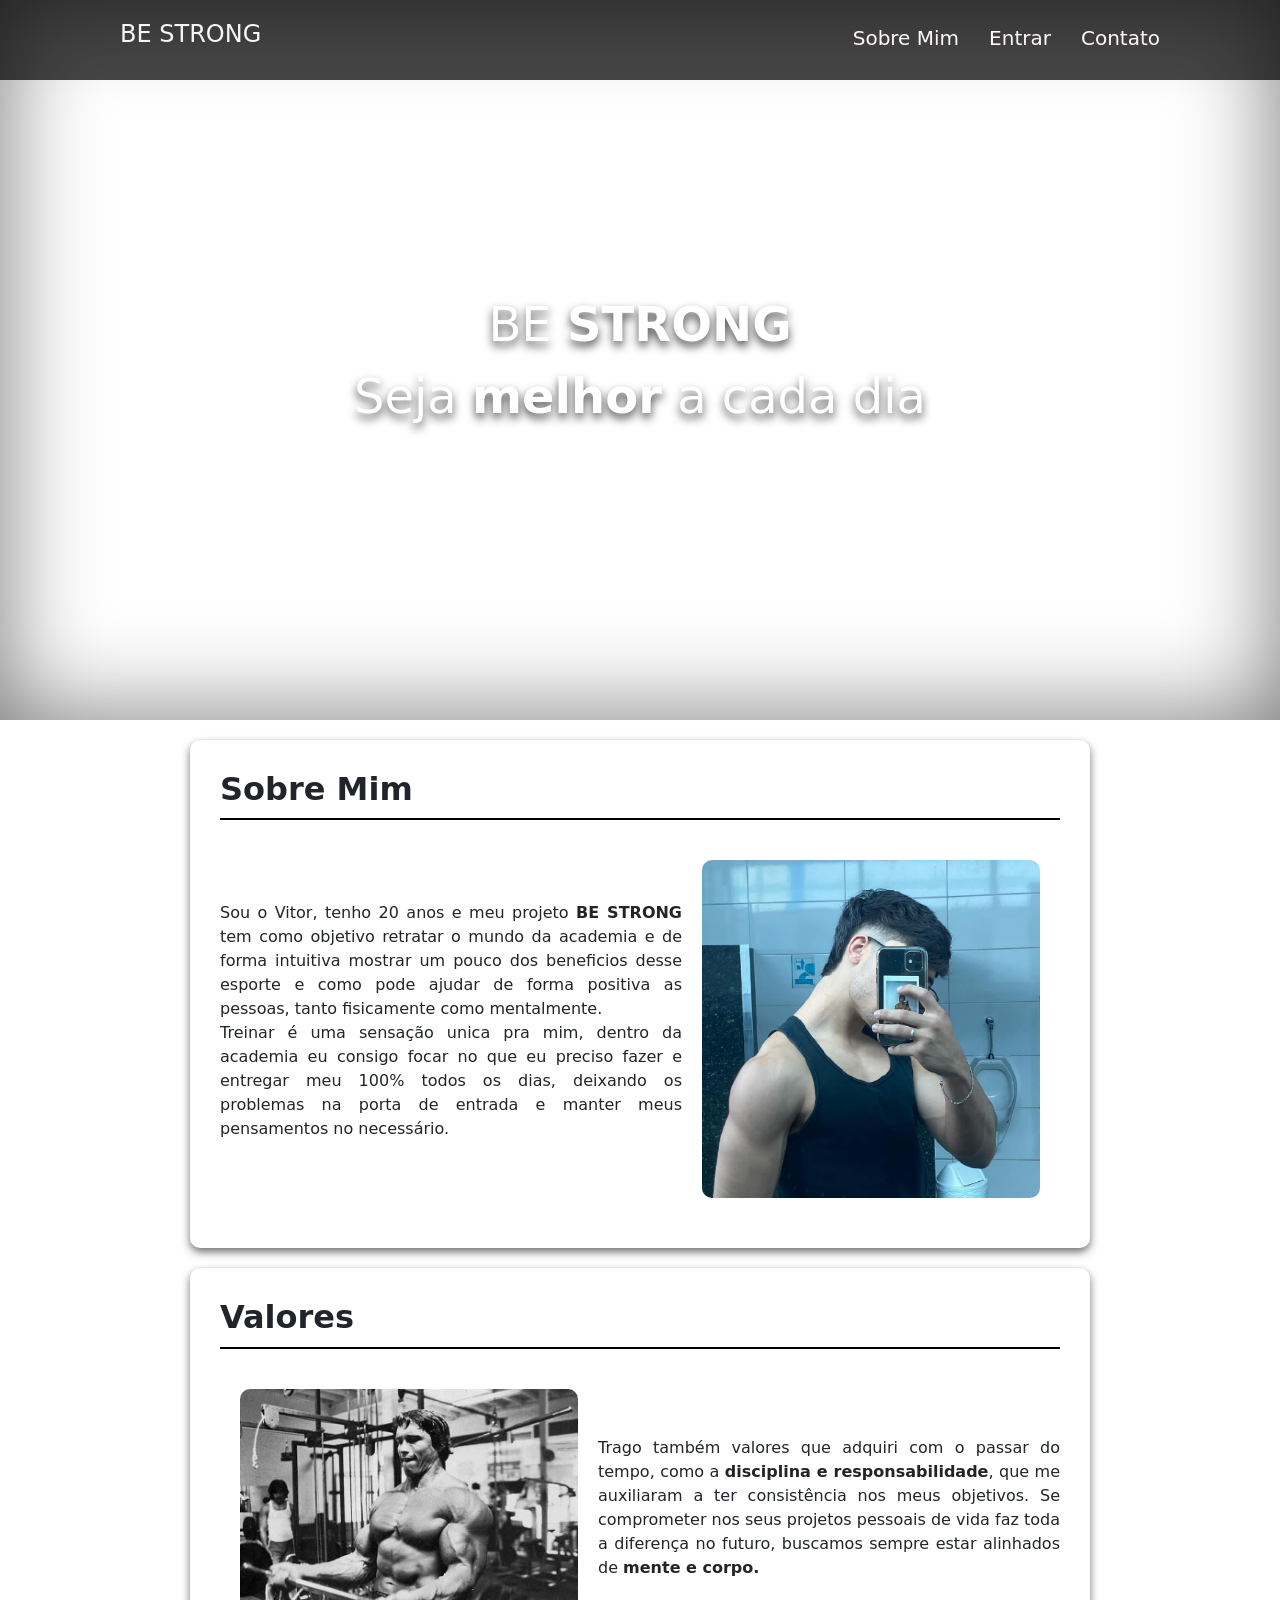
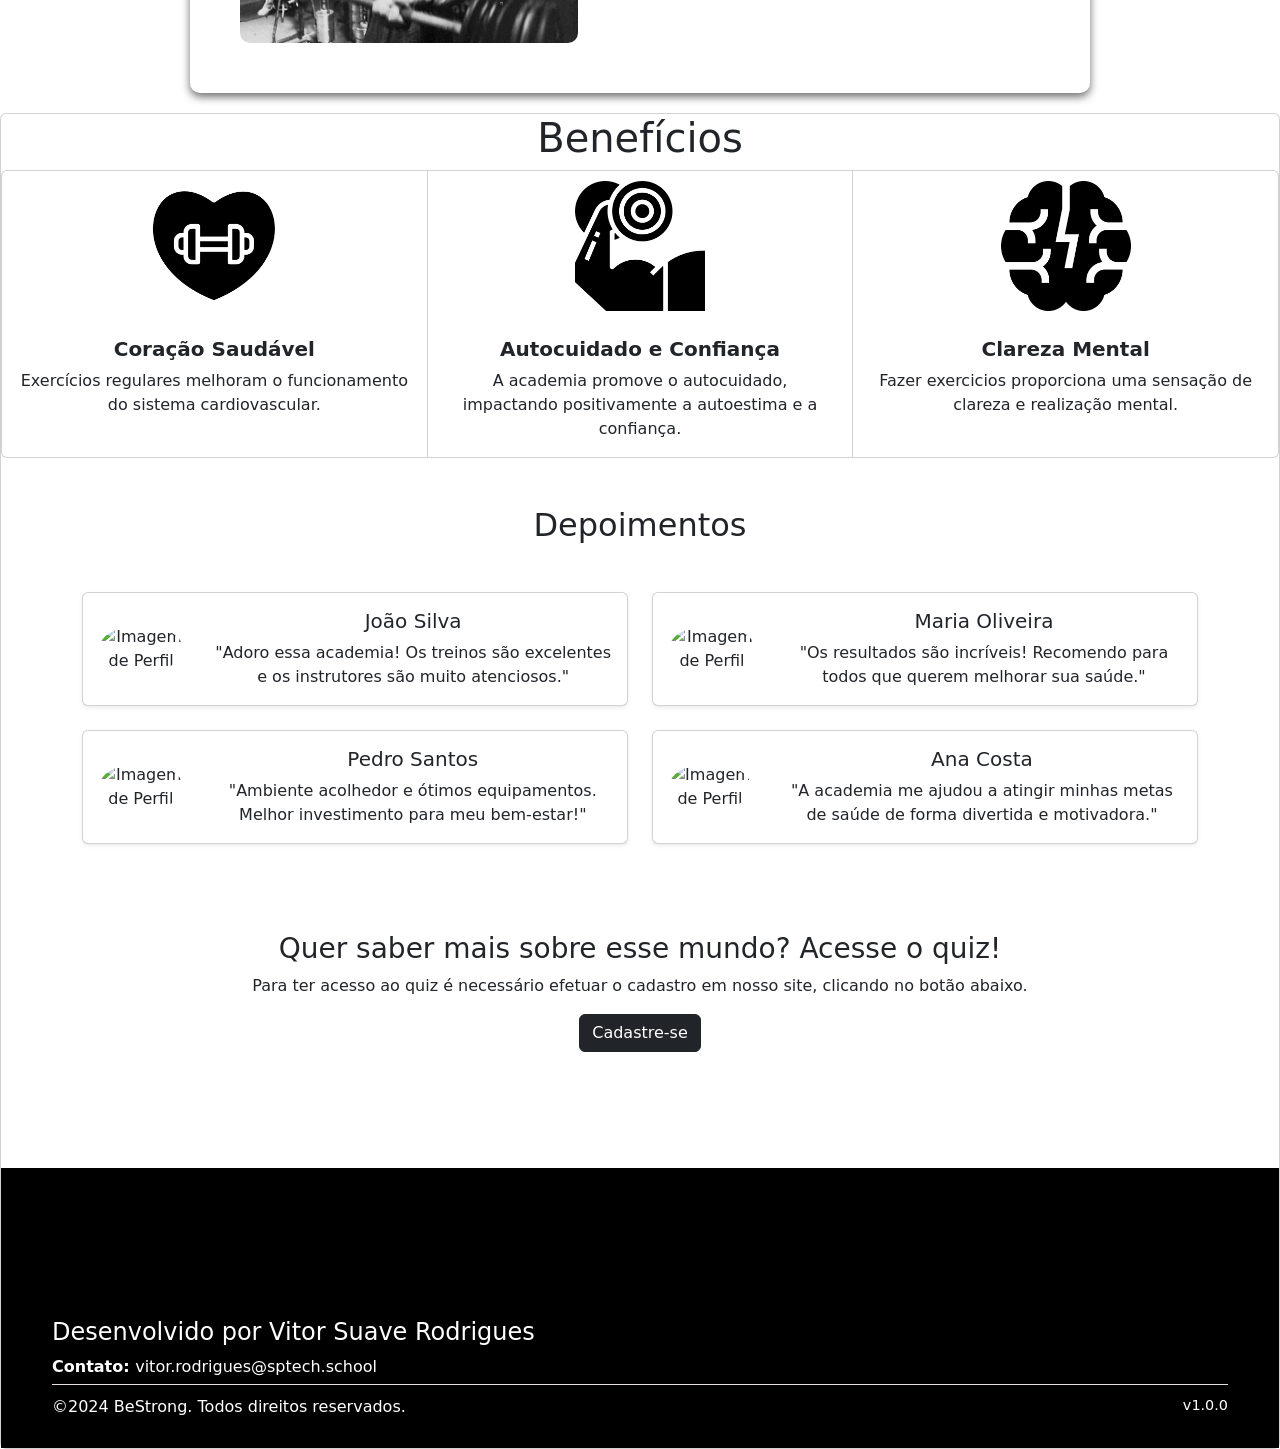
==== public/index.html @ ec7d4ec7 "Primeira versão - Arquivos" ====
<!DOCTYPE html>
<html lang="en">

<head>
    <meta charset="UTF-8">
    <meta name="viewport" content="width=device-width, initial-scale=1.0">
    <link rel="stylesheet" href="home.css">
    <link href="https://cdn.jsdelivr.net/npm/bootstrap@5.3.0/dist/css/bootstrap.min.css" rel="stylesheet">
    <link rel="stylesheet" href="https://cdn.jsdelivr.net/npm/bootstrap-icons/font/bootstrap-icons.css">
    <script src="https://cdn.jsdelivr.net/npm/bootstrap@5.3.0/dist/js/bootstrap.bundle.min.js"></script>

    <title>Be Strong | Projeto Individual </title>

</head>

<body>
    <div class="header">
        <div class="container">
            <h1 class="titulo">BE STRONG</h1>
            <ul class="nav">
                <li><a href="#">Sobre Mim</a></li>
                <li><a href="/public/login.html">Entrar</a></li>
                <li><a href="#">Contato</a></li>
            </ul>
        </div>
    </div>

    <div class="banner">
        <video autoplay muted loop>
            <source src="assets/Arnold_video.mp4" type="video/mp4">
        </video>
        <div class="container">
            <p>BE <span><strong>STRONG</strong></span></p>
            <p>Seja <strong>melhor</strong> a cada dia</p>
        </div>
    </div>

    <div class="sobre-mim">
        <h1 class="titulo-sobre"><strong>Sobre Mim</strong></h1>
        <div class="conteudo">
            <div class="texto1">
                <p>
                    Sou o Vitor, tenho 20 anos e meu projeto <strong>BE STRONG</strong> tem como objetivo retratar
                    o mundo da academia e de forma intuitiva mostrar um pouco dos beneficios desse esporte e como pode
                    ajudar de forma positiva as pessoas, tanto fisicamente como mentalmente.<br>
                    Treinar é uma sensação unica pra mim, dentro da academia eu consigo focar no que eu preciso fazer e entregar meu 100% todos os dias,
                    deixando os problemas na porta de entrada e manter meus pensamentos no necessário.  

                </p>
            </div>
            <img src="assets/179396823.png" class="imagem-esquerda">
        </div>
    </div>

    <div class="valores">
        <h1 class="titulo-valores"><strong>Valores</strong></h1>
        <div class="conteudo">
            <img src="assets/Imagem_valores.jpg" class="imagem-direita">
            <div class="texto2">
                <p>
                    Trago também valores que adquiri com o passar do tempo, como a <strong>disciplina e
                    responsabilidade</strong>, que me auxiliaram a ter consistência nos meus objetivos. Se
                    comprometer nos seus projetos pessoais de vida faz toda a diferença no futuro, buscamos sempre estar
                    alinhados de <strong>mente e corpo.</strong>
                </p>
            </div>
        </div>
    </div>

    <!--Beneficios - Bootstrapt-->

    <div class="card text-center">
        <h1>Benefícios</h1>
        <div class="card-group">
            <div class="card">
                <img src="assets/Card_1.png" class="card-img-top">
                <div class="card-body">
                    <h5 class="card-title"><strong>Coração Saudável</strong></h5>
                    <p class="card-text">Exercícios regulares melhoram o funcionamento do sistema cardiovascular.</p>
                </div>
            </div>

            <div class="card">
                <img src="assets/Card_2.png" class="card-img-top">
                <div class="card-body">
                    <h5 class="card-title"><strong>Autocuidado e Confiança</strong></h5>
                    <p class="card-text">A academia promove o autocuidado, impactando positivamente a autoestima e a
                        confiança.</p>
                </div>
            </div>

            <div class="card">
                <img src="assets/Card_3.png" class="card-img-top">
                <div class="card-body">
                    <h5 class="card-title"><strong>Clareza Mental</strong></h5>
                    <p class="card-text">Fazer exercicios proporciona uma sensação de clareza e realização mental.</p>
                </div>
            </div>
        </div>


        <!--Feedback de pessoas - Bootstrapt-->

        <section class="container my-5">
            <h2 class="text-center mb-5">Depoimentos</h2>
            <div class="row">
                <!-- Card 1 -->
                <div class="col-md-6 mb-4">
                    <div class="card h-100 shadow-sm d-flex flex-row align-items-center">
                        <img src="https://via.placeholder.com/100" class="rounded-circle m-3" alt="Imagem de Perfil">
                        <div class="card-body">
                            <h5 class="card-title">João Silva</h5>
                            <p class="card-text">"Adoro essa academia! Os treinos são excelentes e os instrutores são
                                muito atenciosos."</p>
                        </div>
                    </div>
                </div>
                <!-- Card 2 -->
                <div class="col-md-6 mb-4">
                    <div class="card h-100 shadow-sm d-flex flex-row align-items-center">
                        <img src="https://via.placeholder.com/100" class="rounded-circle m-3" alt="Imagem de Perfil">
                        <div class="card-body">
                            <h5 class="card-title">Maria Oliveira</h5>
                            <p class="card-text">"Os resultados são incríveis! Recomendo para todos que querem melhorar
                                sua saúde."</p>
                        </div>
                    </div>
                </div>
                <!-- Card 3 -->
                <div class="col-md-6 mb-4">
                    <div class="card h-100 shadow-sm d-flex flex-row align-items-center">
                        <img src="https://via.placeholder.com/100" class="rounded-circle m-3" alt="Imagem de Perfil">
                        <div class="card-body">
                            <h5 class="card-title">Pedro Santos</h5>
                            <p class="card-text">"Ambiente acolhedor e ótimos equipamentos. Melhor investimento para meu
                                bem-estar!"</p>
                        </div>
                    </div>
                </div>
                <!-- Card 4 -->
                <div class="col-md-6 mb-4">
                    <div class="card h-100 shadow-sm d-flex flex-row align-items-center">
                        <img src="https://via.placeholder.com/100" class="rounded-circle m-3" alt="Imagem de Perfil">
                        <div class="card-body">
                            <h5 class="card-title">Ana Costa</h5>
                            <p class="card-text">"A academia me ajudou a atingir minhas metas de saúde de forma
                                divertida e motivadora."</p>
                        </div>
                    </div>
                </div>
            </div>
        </section>

        <!--Quiz - Chamada-->

        <div class="card-body">
            <h3 class="card-title">Quer saber mais sobre esse mundo? Acesse o quiz!</h3>
            <p class="card-text">Para ter acesso ao quiz é necessário efetuar o cadastro em nosso site, clicando no botão abaixo.</p>
            <a href="#" class="btn btn-dark">Cadastre-se</a>
        </div>
        


        <!--Footer-->

        <div class="footer">
            <div class="container">
                <div class="footer-content">
                    <div class="contacts">
                        <h4>Desenvolvido por Vitor Suave Rodrigues</h4>
                        <p><span>Contato: </span><a
                                href="mailto:vitor.rodrigues@sptech.school">vitor.rodrigues@sptech.school</a></p>
                    </div>
                </div>
                <div class="footer-bottom">
                    <p>&copy;2024 BeStrong. Todos direitos reservados.</p>
                    <span class="version">v1.0.0</span>
                </div>
            </div>
        </div>

</body>

</html>

<script>

    const video = document.getElementById('myVideo');
    const startTime = 0; // Defina o tempo de início em segundos do vídeo
    const endTime = 270;   // Defina o tempo de fim

    // Função para definir o início do vídeo
    video.addEventListener('loadedmetadata', function () {
        video.currentTime = startTime;
    });

    // Função para verificar o tempo atual e reiniciar se necessário
    video.addEventListener('timeupdate', function () {
        if (video.currentTime >= endTime) {
            video.currentTime = startTime; // Reinicia do início definido
        }
    });


    window.addEventListener('scroll', function () {
        const header = document.querySelector('.header');
        const content = document.querySelector('.content');

        // Adiciona a classe 'scrolled' quando rolar para baixo
        if (window.scrollY > 50) {
            header.classList.add('scrolled');
        } else {
            header.classList.remove('scrolled');
        }

        // Esconde o conteúdo se rolar mais de 200px
        if (window.scrollY > 200) {
            content.classList.add('hidden');
        } else {
            content.classList.remove('hidden');
        }
    });

</script>
---- public/home.css ----
@import url('https://fonts.googleapis.com/css2?family=Newsreader:ital,opsz,wght@0,6..72,200..800;1,6..72,200..800&family=Poppins:ital,wght@0,100;0,200;0,300;0,400;0,500;0,600;0,700;0,800;0,900;1,100;1,200;1,300;1,400;1,500;1,600;1,700;1,800;1,900&display=swap');
@import url('https://fonts.googleapis.com/css2?family=Newsreader:ital,opsz,wght@0,6..72,200..800;1,6..72,200..800&family=Oswald:wght@200..700&family=Poppins:ital,wght@0,100;0,200;0,300;0,400;0,500;0,600;0,700;0,800;0,900;1,100;1,200;1,300;1,400;1,500;1,600;1,700;1,800;1,900&display=swap');

*{
    margin: 0;
    top: 0;
}

body{
    font-family: system-ui, -apple-system, BlinkMacSystemFont, 'Segoe UI', Roboto, Oxygen, Ubuntu, Cantarell, 'Open Sans', 'Helvetica Neue', sans-serif;
}

.header {
    position: fixed;
    height: 80px;
    width: 100%;
    z-index: 10;
    top: 0;
    background-color: rgba(0, 0, 0, 0.725);
    padding: 10px 0;
    transition: height 0.3s ease, background-color 0.3s ease;
}

/* Header encolhido ao rolar */
.header.scrolled {
    height: 60px; 
    background-color: rgba(0, 0, 0, 0.9); 
}

.header .container {
    display: flex;
    justify-content: space-between;
    align-items: center;
    padding: 10px 50px;
}

.titulo {
    display: flex;
    align-items: center;
    color: rgb(250, 245, 245);
    font-size: 24px;
}

.nav {
    display: flex;
    list-style: none;
    gap: 30px;
    margin: 0;
    padding: 0;
    color: white;
}

.nav a {
    text-decoration: none;
    color: rgb(255, 248, 248);
    font-weight: 500;
    transition: 0.3s ease;
    font-size: 20px;
}

.nav a:hover {
    color: #65b8a6; /* Cor ao passar o mouse */
}

/* Efeito para esconder o conteúdo ao rolar */
.content {
    transition: opacity 0.6s ease-out;
    opacity: 1;
}

.content.hidden {
    opacity: 0;
}

.banner {
    position: relative;
    width: 100%;
    height: 80vh;
    overflow: hidden;
  }
  
.banner video {
    position: absolute;
    top: 50%;
    left: 50%;
    transform: translate(-50%, -50%);
    width: 100%;
    height: 100%;
    object-fit: cover;
    /* Garante que o vídeo fique atrás do texto */
    z-index: -1; 
    box-shadow: inset 0 0 100px rgba(0, 0, 0, 0.545);
    filter: grayscale(100%);
}
  
.banner .container {
    display: flex;
    flex-direction: column;
    justify-content: center;
    align-items: center;
    text-align: center;
    width: 100%;
    height: 100%;
    position: relative;
    z-index: 1; /* Garante que o texto fique acima do vídeo */
}
  
.banner .container p {
    margin: 0;
    color: white;
    font-size: 48px;
    max-width: 600px;
    text-shadow: 0 5px 10px rgba(0, 0, 0, 0.7);
}
  
.sobre-mim, .valores {
    background-color: #fff;
    padding: 30px;
    margin: 20px auto;
    max-width: 900px;
    border-radius: 10px;
    box-shadow: 0 4px 8px rgba(0, 0, 0, 0.56);
}

.titulo-sobre, .titulo-valores {
    font-size: 2em;
    border-bottom: 2px solid #000;
    padding-bottom: 10px;
    margin-bottom: 20px;
}

.conteudo {
    display: flex;
    align-items: center;
    justify-content: space-between;
    text-align: justify;
}

.texto {
    flex: 1;
    padding: 0 10px;
}

.imagem-direita, .imagem-esquerda {
    width: 45%;
    height: auto;
    border-radius: 30px;
}

.imagem-direita {
    padding: 20px;
}

.imagem-esquerda {
    padding: 20px;
}


.card-img-top {
    height: 150px; 
    width: 150px;
    padding: 10px;
    object-fit: contain; 
    border-radius: 10px; 
    transition: transform 0.3s ease-in-out;
}

.card-img-top:hover {
  transform: scale(1.1);
}



.btn-dark {
    border-radius: 4px;
    font-weight: bold;
    transition: all 0.8s ease-in-out; 
}

.btn-dark:hover {
    background-color: #333; 
    transform: scale(1.1); 
    box-shadow: 0 4px 8px rgba(0, 0, 0, 0.2); 
}


.footer {  
    width: 100%;  
    background-color: #000000;  
    padding: 100px 0;  
    color: white;  
    margin-top: 100px;
}  

.footer-content {  
    display: flex;  
    justify-content: space-between;  
    width: 100%;  
    max-width: 100%;  
    margin-top: 50px;
}  

.footer .container {  
    max-width: 1200px;  
    margin: 0 auto;  
    display: flex;  
    flex-direction: column;  
    align-items: center;  
    height: 80px;
}  

.contacts {  
    text-align: left;  
}  

.contacts p {  
    margin: 5px 0;  
}  

.contacts span {  
    font-weight: bold;  
}  

.contacts a {  
    color: white;  
    text-decoration: none;  
    transition: color 0.3s ease;  
}  

.contacts a:hover {  
    color: #a8dadc;  
}  


.footer-bottom {  
    display: flex;  
    justify-content: space-between;  
    width: 100%;  
    max-width: 1200px;  
    padding: 10px 0;  
    border-top: 1px solid #e8dddd;  
}  

.version {  
    font-size: 0.9em;  
}
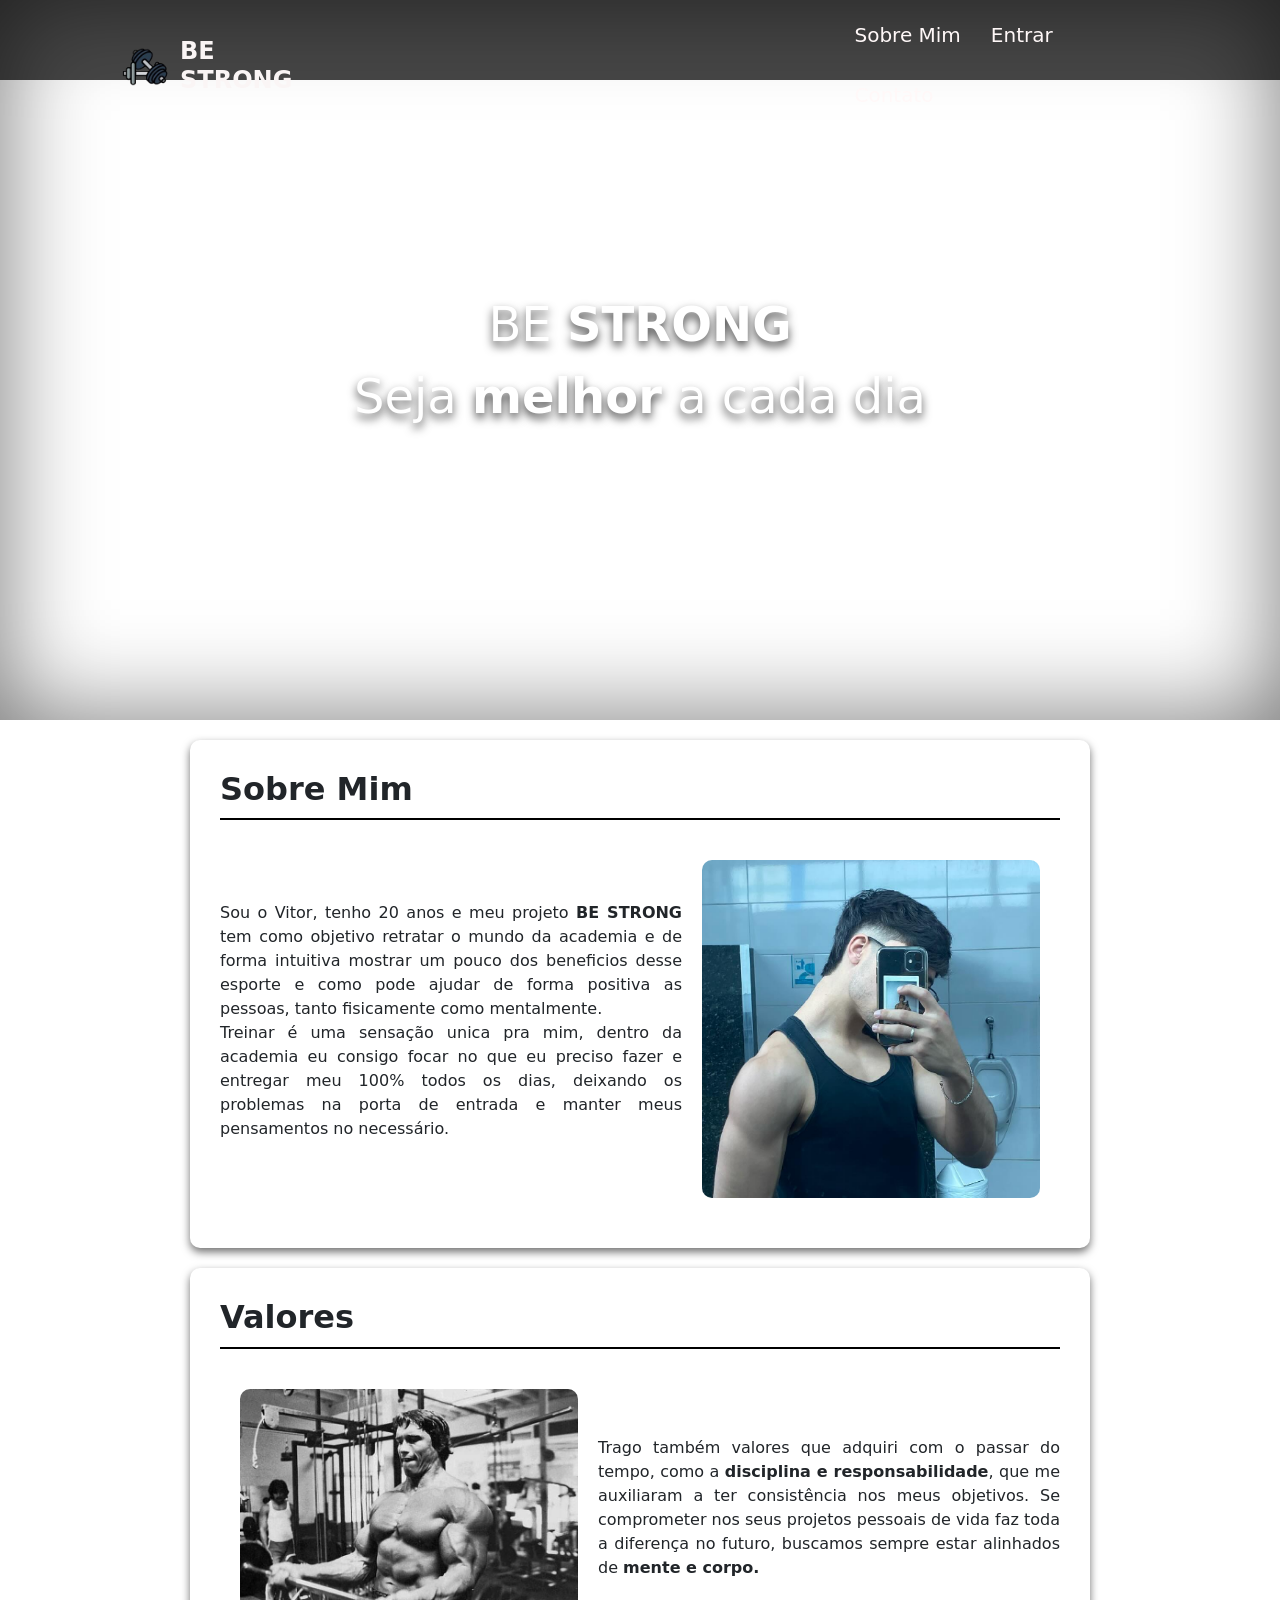
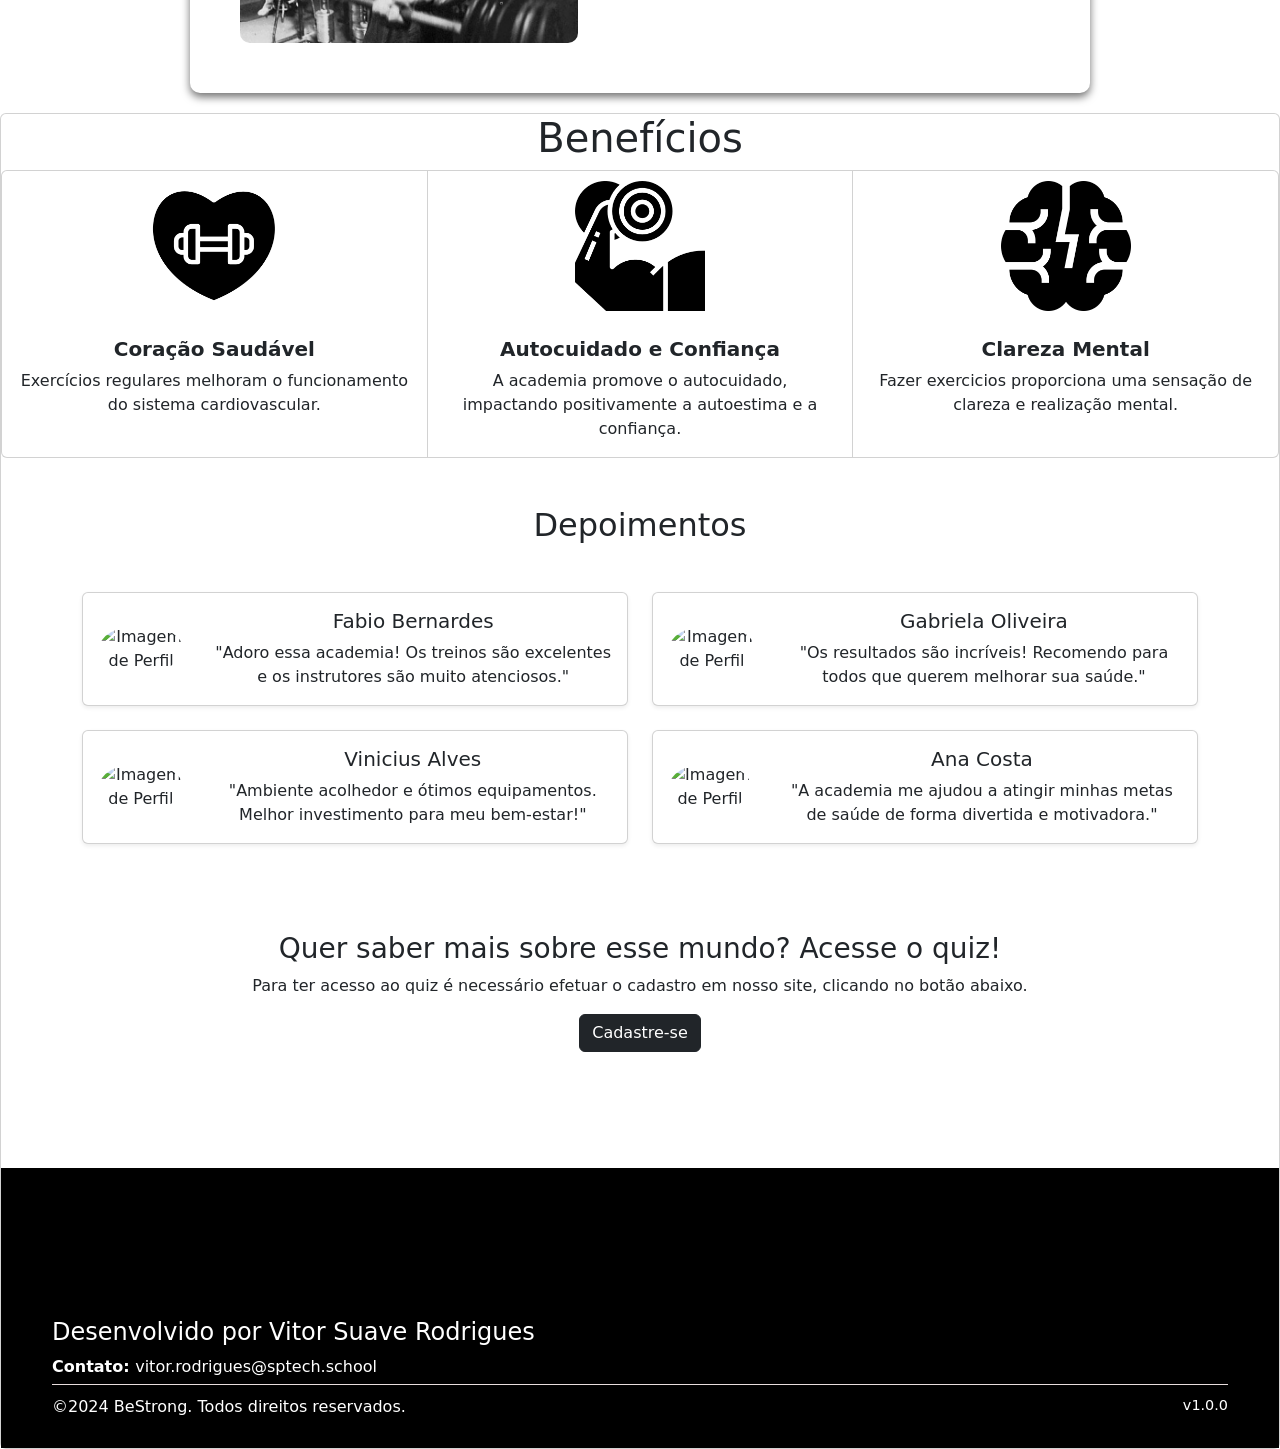
==== commit ab4ee2b5: "Atualizações p/ Dash, Quiz e Login" ====
--- a/public/index.html
+++ b/public/index.html
@@ -4,23 +4,25 @@
 <head>
     <meta charset="UTF-8">
     <meta name="viewport" content="width=device-width, initial-scale=1.0">
-    <link rel="stylesheet" href="home.css">
+    <link rel="stylesheet" href="css/home.css">
     <link href="https://cdn.jsdelivr.net/npm/bootstrap@5.3.0/dist/css/bootstrap.min.css" rel="stylesheet">
     <link rel="stylesheet" href="https://cdn.jsdelivr.net/npm/bootstrap-icons/font/bootstrap-icons.css">
     <script src="https://cdn.jsdelivr.net/npm/bootstrap@5.3.0/dist/js/bootstrap.bundle.min.js"></script>
 
-    <title>Be Strong | Projeto Individual </title>
+    <title>Be Strong | Home</title> 
+    <link rel="icon" href="assets/FlavIcon.png" style="height: 70px; width: 70px;">
 
 </head>
 
 <body>
     <div class="header">
         <div class="container">
+            <img src="assets/FlavIcon.png" class="logo">
             <h1 class="titulo">BE STRONG</h1>
             <ul class="nav">
-                <li><a href="#">Sobre Mim</a></li>
-                <li><a href="/public/login.html">Entrar</a></li>
-                <li><a href="#">Contato</a></li>
+                <li><a href="#sobre-mim">Sobre Mim</a></li>
+                <li><a href="login.html">Entrar</a></li>
+                <li><a href="#footer">Contato</a></li>
             </ul>
         </div>
     </div>
@@ -34,8 +36,8 @@
             <p>Seja <strong>melhor</strong> a cada dia</p>
         </div>
     </div>
-
-    <div class="sobre-mim">
+    
+    <div class="sobre-mim" id="sobre-mim">
         <h1 class="titulo-sobre"><strong>Sobre Mim</strong></h1>
         <div class="conteudo">
             <div class="texto1">
@@ -109,7 +111,7 @@
                     <div class="card h-100 shadow-sm d-flex flex-row align-items-center">
                         <img src="https://via.placeholder.com/100" class="rounded-circle m-3" alt="Imagem de Perfil">
                         <div class="card-body">
-                            <h5 class="card-title">João Silva</h5>
+                            <h5 class="card-title">Fabio Bernardes</h5>
                             <p class="card-text">"Adoro essa academia! Os treinos são excelentes e os instrutores são
                                 muito atenciosos."</p>
                         </div>
@@ -120,7 +122,7 @@
                     <div class="card h-100 shadow-sm d-flex flex-row align-items-center">
                         <img src="https://via.placeholder.com/100" class="rounded-circle m-3" alt="Imagem de Perfil">
                         <div class="card-body">
-                            <h5 class="card-title">Maria Oliveira</h5>
+                            <h5 class="card-title">Gabriela Oliveira</h5>
                             <p class="card-text">"Os resultados são incríveis! Recomendo para todos que querem melhorar
                                 sua saúde."</p>
                         </div>
@@ -131,7 +133,7 @@
                     <div class="card h-100 shadow-sm d-flex flex-row align-items-center">
                         <img src="https://via.placeholder.com/100" class="rounded-circle m-3" alt="Imagem de Perfil">
                         <div class="card-body">
-                            <h5 class="card-title">Pedro Santos</h5>
+                            <h5 class="card-title">Vinicius Alves</h5>
                             <p class="card-text">"Ambiente acolhedor e ótimos equipamentos. Melhor investimento para meu
                                 bem-estar!"</p>
                         </div>
@@ -156,14 +158,14 @@
         <div class="card-body">
             <h3 class="card-title">Quer saber mais sobre esse mundo? Acesse o quiz!</h3>
             <p class="card-text">Para ter acesso ao quiz é necessário efetuar o cadastro em nosso site, clicando no botão abaixo.</p>
-            <a href="#" class="btn btn-dark">Cadastre-se</a>
+            <a href="cadastro.html" class="btn btn-dark">Cadastre-se</a>
         </div>
         
 
 
         <!--Footer-->
 
-        <div class="footer">
+        <div class="footer" id="footer">
             <div class="container">
                 <div class="footer-content">
                     <div class="contacts">
--- a/public/css/home.css
+++ b/public/css/home.css
@@ -0,0 +1,257 @@
+@import url('https://fonts.googleapis.com/css2?family=Newsreader:ital,opsz,wght@0,6..72,200..800;1,6..72,200..800&family=Poppins:ital,wght@0,100;0,200;0,300;0,400;0,500;0,600;0,700;0,800;0,900;1,100;1,200;1,300;1,400;1,500;1,600;1,700;1,800;1,900&display=swap');
+@import url('https://fonts.googleapis.com/css2?family=Newsreader:ital,opsz,wght@0,6..72,200..800;1,6..72,200..800&family=Oswald:wght@200..700&family=Poppins:ital,wght@0,100;0,200;0,300;0,400;0,500;0,600;0,700;0,800;0,900;1,100;1,200;1,300;1,400;1,500;1,600;1,700;1,800;1,900&display=swap');
+
+*{
+    margin: 0;
+    top: 0;
+}
+
+body{
+    font-family: system-ui, -apple-system, BlinkMacSystemFont, 'Segoe UI', Roboto, Oxygen, Ubuntu, Cantarell, 'Open Sans', 'Helvetica Neue', sans-serif;
+}
+
+.header {
+    position: fixed;
+    height: 80px;
+    width: 100%;
+    z-index: 10;
+    top: 0;
+    background-color: rgba(0, 0, 0, 0.725);
+    padding: 10px 0;
+    transition: height 0.3s ease, background-color 0.3s ease;
+}
+
+/* Header encolhido ao rolar */
+.header.scrolled {
+    height: 60px; 
+    background-color: rgba(0, 0, 0, 0.9); 
+}
+
+.header .container {
+    display: flex;
+    justify-content: space-between;
+    align-items: center;
+    padding: 10px 50px;
+}
+
+.logo {
+    width: 50px; /* Ajuste o tamanho da logo conforme necessário */
+    height: 50px;
+    margin-right: 10px; /* Diminuindo o espaçamento entre logo e título */
+}
+
+.titulo {
+    display: flex;
+    align-items: center;
+    color: rgb(250, 245, 245);
+    font-size: 24px;
+    font-weight: bold;
+    margin-right: 50%; /* Remove margens padrão do h1 */
+    padding-top: 10px;
+}
+
+.nav {
+    display: flex;
+    list-style: none;
+    gap: 30px;
+    margin: 0;
+    padding: 0;
+    color: white;
+}
+
+.nav a {
+    text-decoration: none;
+    color: rgb(255, 248, 248);
+    font-weight: 500;
+    transition: 0.3s ease;
+    font-size: 20px;
+}
+
+.nav a:hover {
+    color: #bba58b;
+}
+
+
+.content {
+    transition: opacity 0.6s ease-out;
+    opacity: 1;
+}
+
+.content.hidden {
+    opacity: 0;
+}
+
+.banner {
+    position: relative;
+    width: 100%;
+    height: 80vh;
+    overflow: hidden;
+  }
+  
+.banner video {
+    position: absolute;
+    top: 50%;
+    left: 50%;
+    transform: translate(-50%, -50%);
+    width: 100%;
+    height: 100%;
+    object-fit: cover;
+    /* Garante que o vídeo fique atrás do texto */
+    z-index: -1; 
+    box-shadow: inset 0 0 100px rgba(0, 0, 0, 0.545);
+    filter: grayscale(100%);
+}
+  
+.banner .container {
+    display: flex;
+    flex-direction: column;
+    justify-content: center;
+    align-items: center;
+    text-align: center;
+    width: 100%;
+    height: 100%;
+    position: relative;
+    z-index: 1; /* Garante que o texto fique acima do vídeo */
+}
+  
+.banner .container p {
+    margin: 0;
+    color: white;
+    font-size: 48px;
+    max-width: 600px;
+    text-shadow: 0 5px 10px rgba(0, 0, 0, 0.7);
+}
+  
+.sobre-mim, .valores {
+    background-color: #fff;
+    padding: 30px;
+    margin: 20px auto;
+    max-width: 900px;
+    border-radius: 10px;
+    box-shadow: 0 4px 8px rgba(0, 0, 0, 0.56);
+}
+
+.titulo-sobre, .titulo-valores {
+    font-size: 2em;
+    border-bottom: 2px solid #000;
+    padding-bottom: 10px;
+    margin-bottom: 20px;
+}
+
+.conteudo {
+    display: flex;
+    align-items: center;
+    justify-content: space-between;
+    text-align: justify;
+}
+
+.texto {
+    flex: 1;
+    padding: 0 10px;
+}
+
+.imagem-direita, .imagem-esquerda {
+    width: 45%;
+    height: auto;
+    border-radius: 30px;
+}
+
+.imagem-direita {
+    padding: 20px;
+}
+
+.imagem-esquerda {
+    padding: 20px;
+}
+
+
+.card-img-top {
+    height: 150px; 
+    width: 150px;
+    padding: 10px;
+    object-fit: contain; 
+    border-radius: 10px; 
+    transition: transform 0.3s ease-in-out;
+}
+
+.card-img-top:hover {
+  transform: scale(1.1);
+}
+
+
+
+.btn-dark {
+    border-radius: 4px;
+    font-weight: bold;
+    transition: all 0.8s ease-in-out; 
+}
+
+.btn-dark:hover {
+    background-color: #333; 
+    transform: scale(1.1); 
+    box-shadow: 0 4px 8px rgba(0, 0, 0, 0.2); 
+}
+
+
+.footer {  
+    width: 100%;  
+    background-color: #000000;  
+    padding: 100px 0;  
+    color: white;  
+    margin-top: 100px;
+}  
+
+.footer-content {  
+    display: flex;  
+    justify-content: space-between;  
+    width: 100%;  
+    max-width: 100%;  
+    margin-top: 50px;
+}  
+
+.footer .container {  
+    max-width: 1200px;  
+    margin: 0 auto;  
+    display: flex;  
+    flex-direction: column;  
+    align-items: center;  
+    height: 80px;
+}  
+
+.contacts {  
+    text-align: left;  
+}  
+
+.contacts p {  
+    margin: 5px 0;  
+}  
+
+.contacts span {  
+    font-weight: bold;  
+}  
+
+.contacts a {  
+    color: white;  
+    text-decoration: none;  
+    transition: color 0.3s ease;  
+}  
+
+.contacts a:hover {  
+    color: #a8dadc;  
+}  
+
+
+.footer-bottom {  
+    display: flex;  
+    justify-content: space-between;  
+    width: 100%;  
+    max-width: 1200px;  
+    padding: 10px 0;  
+    border-top: 1px solid #e8dddd;  
+}  
+
+.version {  
+    font-size: 0.9em;  
+}
+
+
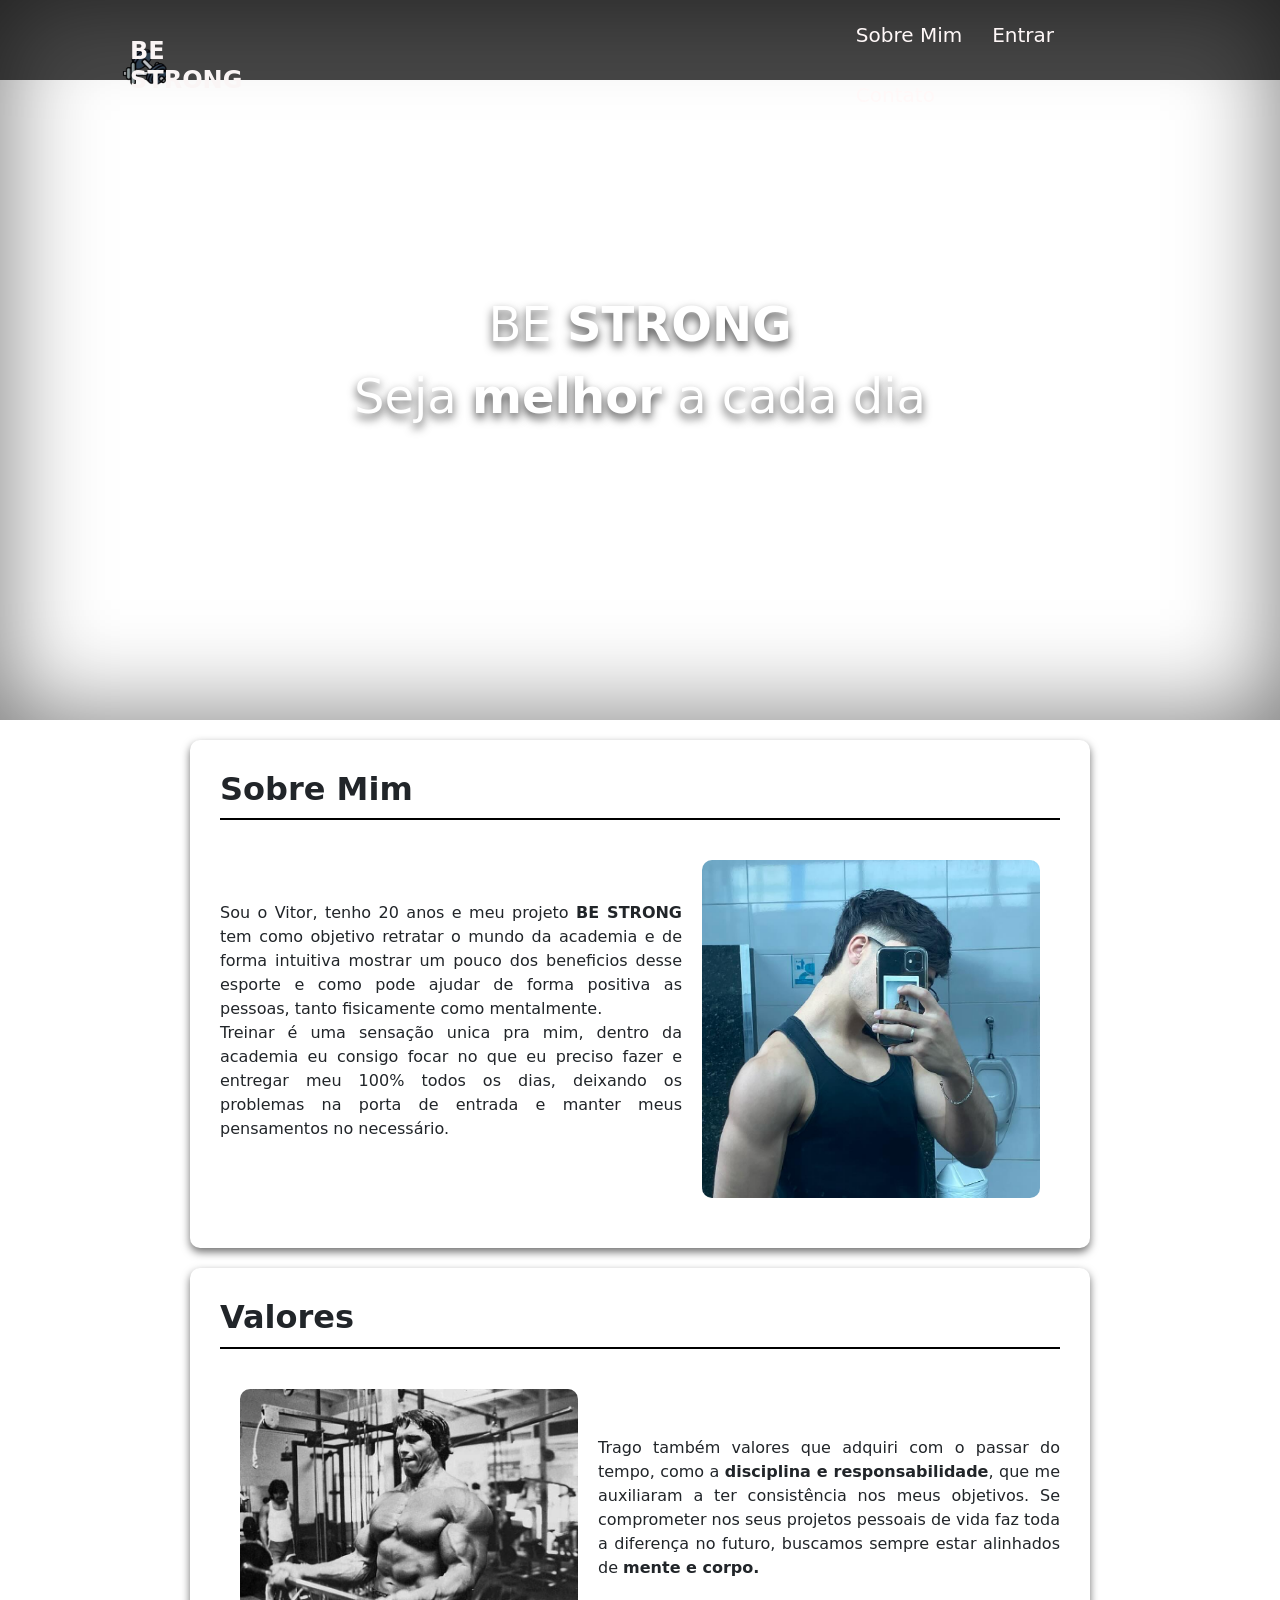
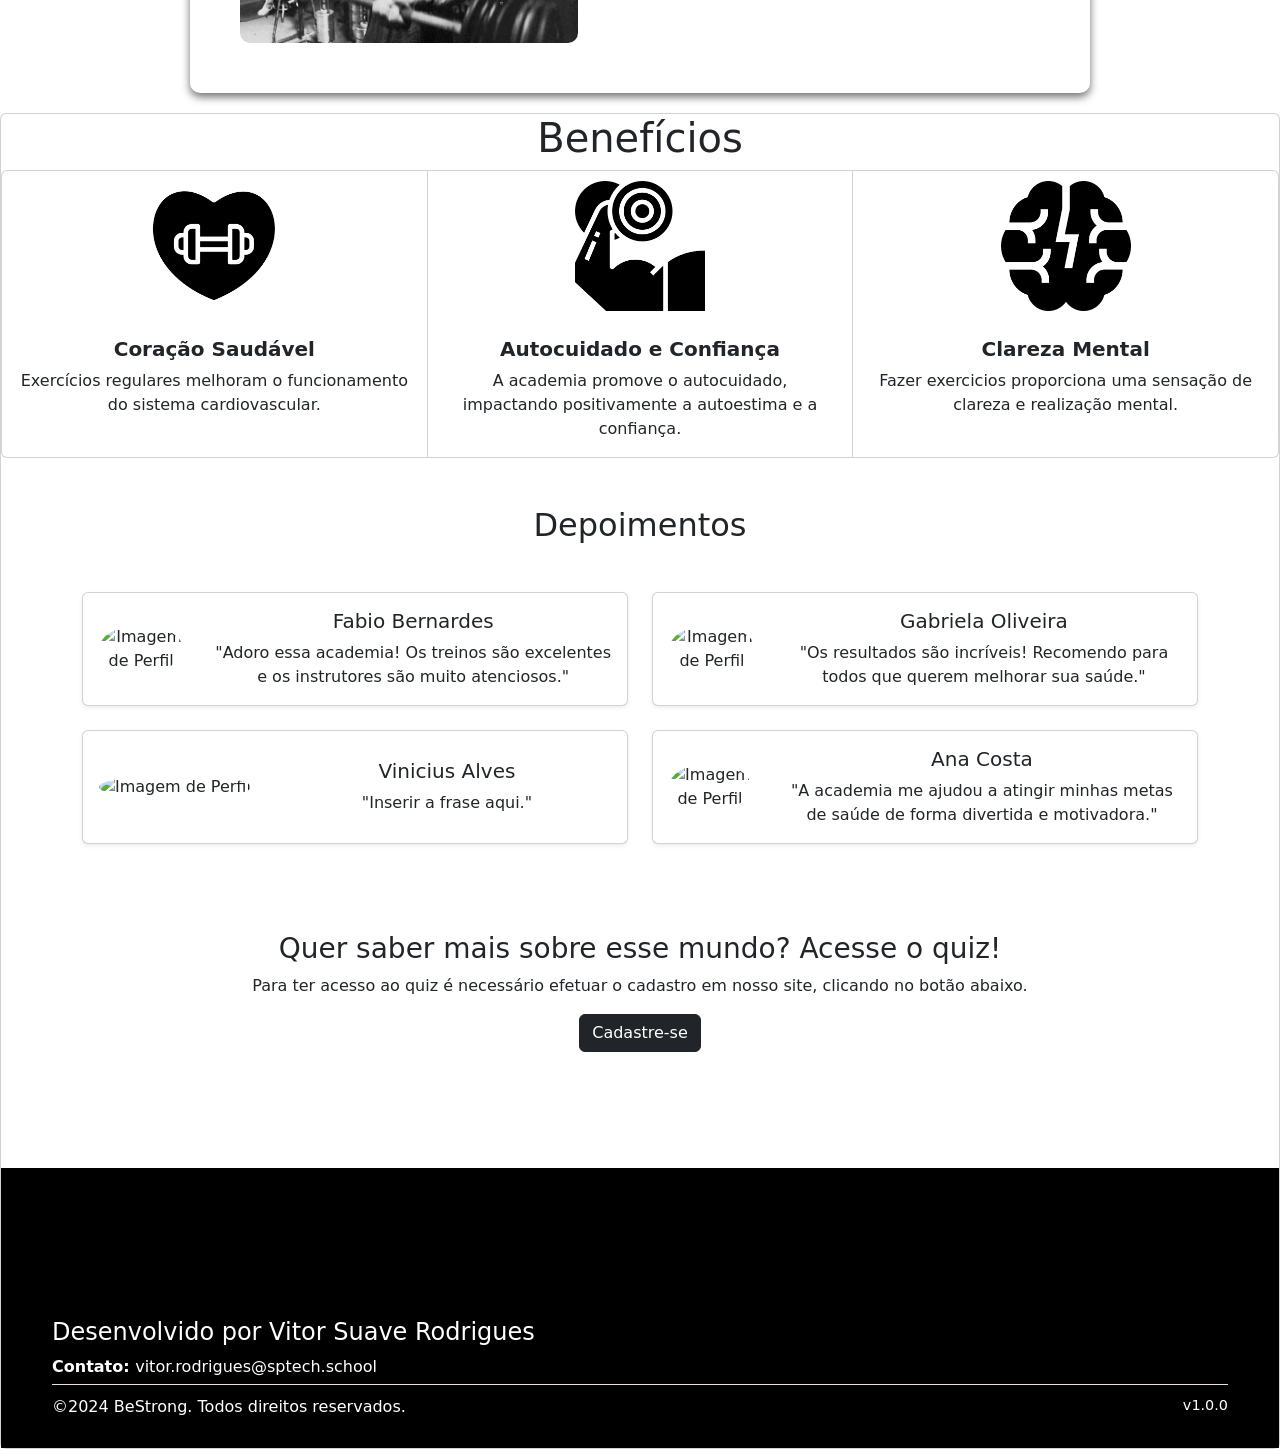
==== commit 7add019f: "Estilização" ====
--- a/public/index.html
+++ b/public/index.html
@@ -134,8 +134,7 @@
                         <img src="https://via.placeholder.com/100" class="rounded-circle m-3" alt="Imagem de Perfil">
                         <div class="card-body">
                             <h5 class="card-title">Vinicius Alves</h5>
-                            <p class="card-text">"Ambiente acolhedor e ótimos equipamentos. Melhor investimento para meu
-                                bem-estar!"</p>
+                            <p class="card-text">"Inserir a frase aqui."</p>
                         </div>
                     </div>
                 </div>
--- a/public/css/home.css
+++ b/public/css/home.css
@@ -35,9 +35,9 @@
 }
 
 .logo {
-    width: 50px; /* Ajuste o tamanho da logo conforme necessário */
+    width: 50px; 
     height: 50px;
-    margin-right: 10px; /* Diminuindo o espaçamento entre logo e título */
+    margin-right: -40px; 
 }
 
 .titulo {
@@ -46,7 +46,7 @@
     color: rgb(250, 245, 245);
     font-size: 24px;
     font-weight: bold;
-    margin-right: 50%; /* Remove margens padrão do h1 */
+    margin-right: 55%; 
     padding-top: 10px;
 }
 
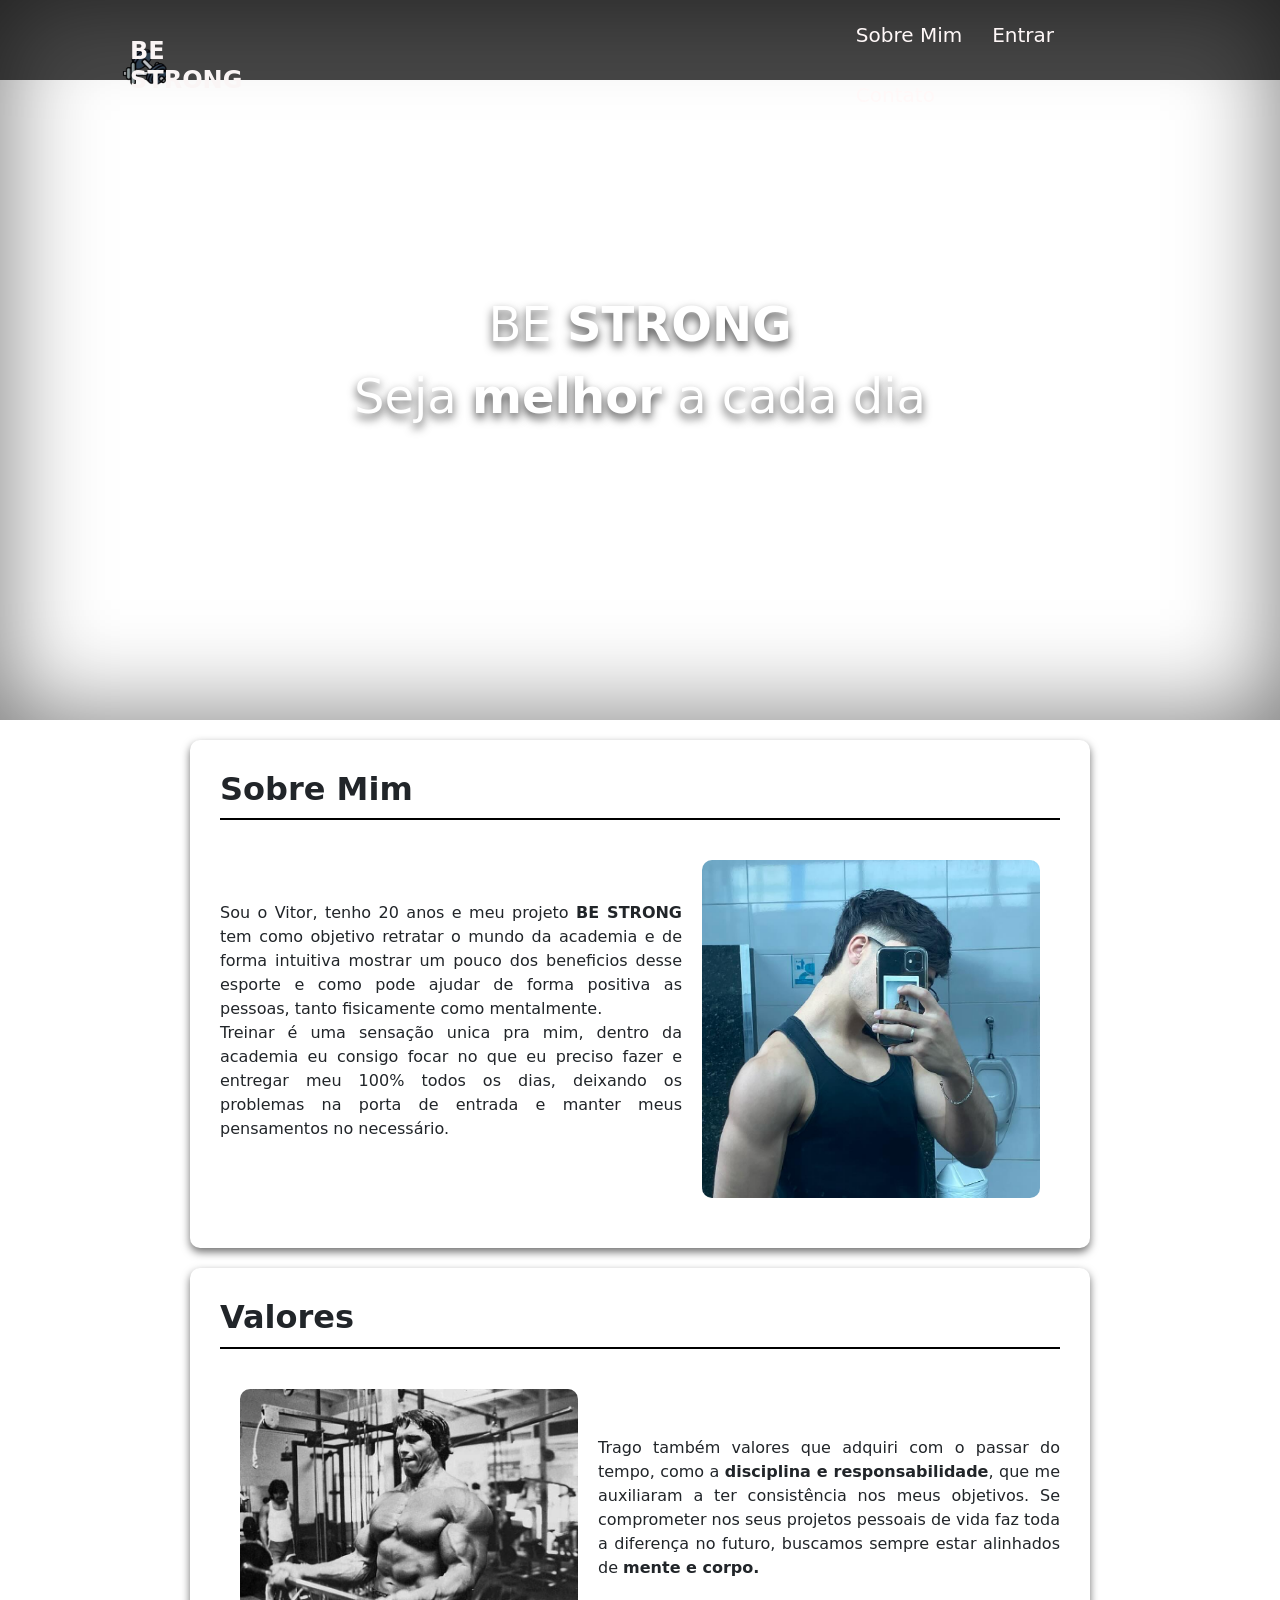
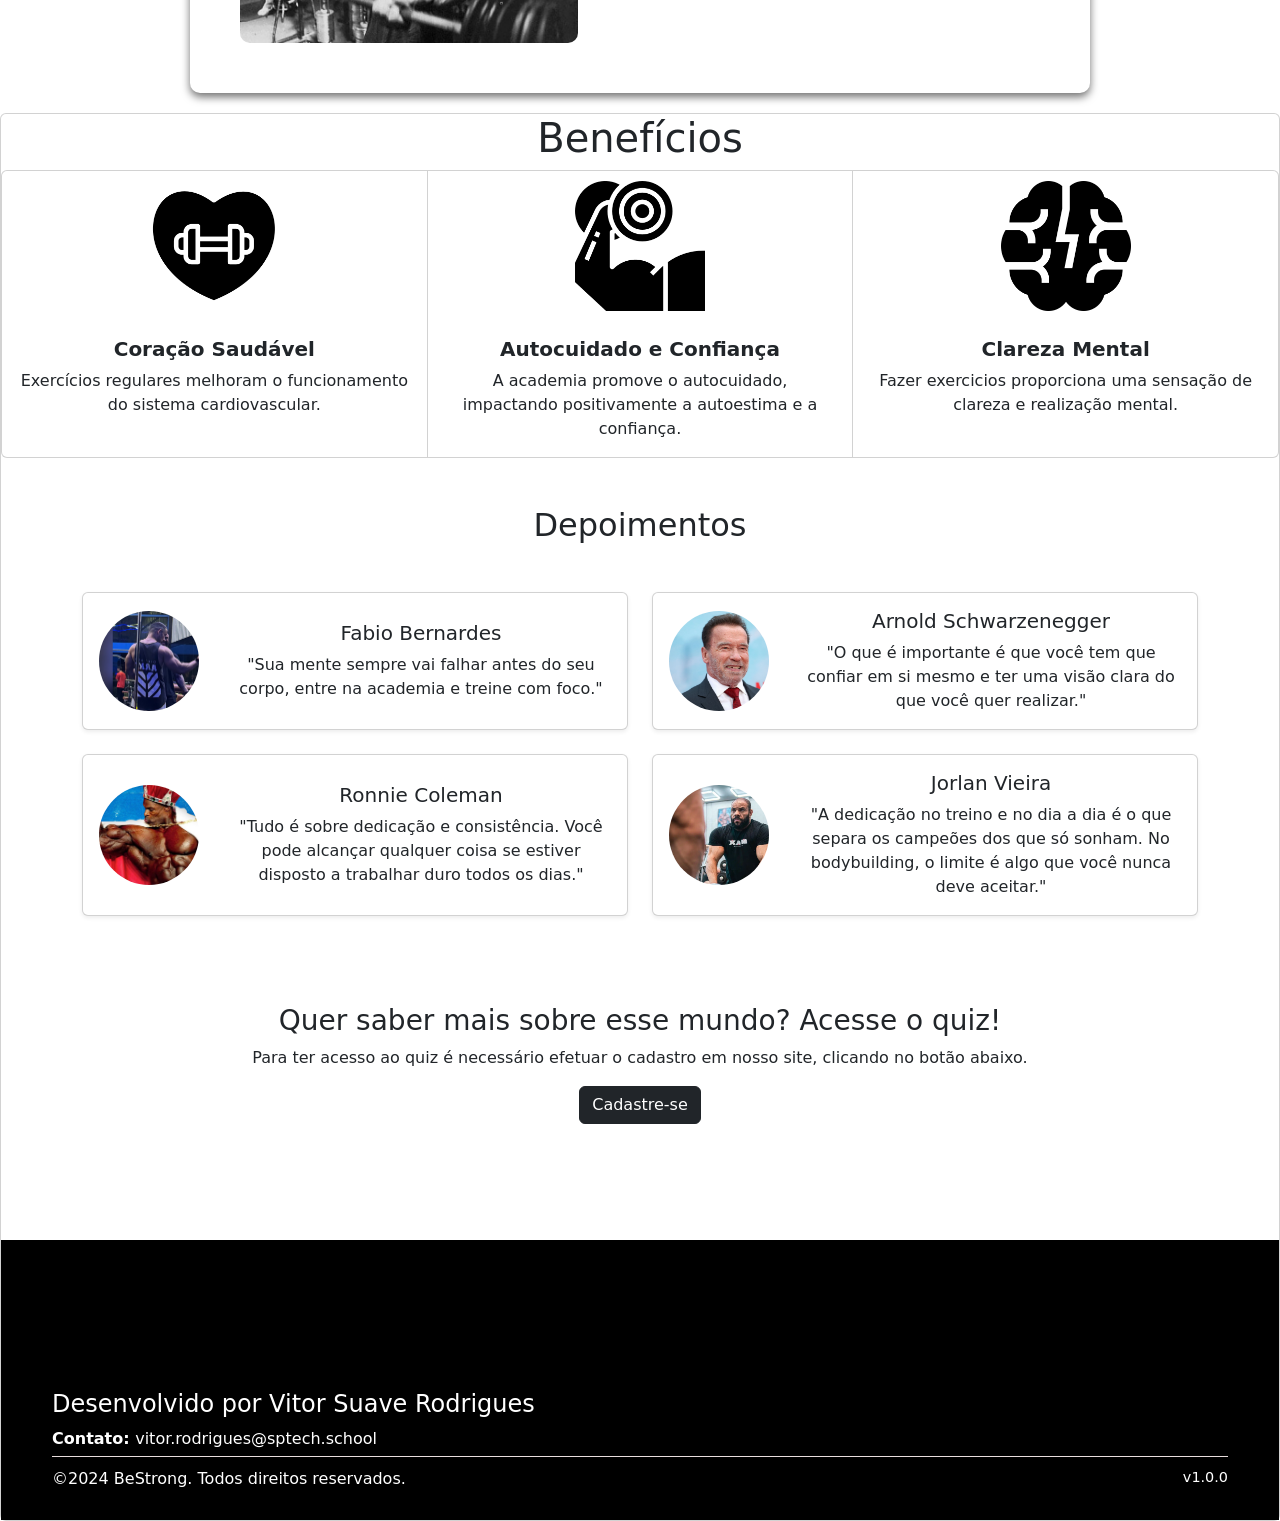
==== commit 5bc53bb4: "Finalização Dash/Quiz" ====
--- a/public/index.html
+++ b/public/index.html
@@ -109,43 +109,40 @@
                 <!-- Card 1 -->
                 <div class="col-md-6 mb-4">
                     <div class="card h-100 shadow-sm d-flex flex-row align-items-center">
-                        <img src="https://via.placeholder.com/100" class="rounded-circle m-3" alt="Imagem de Perfil">
+                        <img src="assets/Pai_Depoimento.png" class="rounded-circle m-3" alt="Imagem de Perfil" height="100px" width="100px" style="object-fit: cover;">
                         <div class="card-body">
                             <h5 class="card-title">Fabio Bernardes</h5>
-                            <p class="card-text">"Adoro essa academia! Os treinos são excelentes e os instrutores são
-                                muito atenciosos."</p>
+                            <p class="card-text">"Sua mente sempre vai falhar antes do seu corpo, entre na academia e treine com foco."</p>
                         </div>
                     </div>
                 </div>
                 <!-- Card 2 -->
                 <div class="col-md-6 mb-4">
                     <div class="card h-100 shadow-sm d-flex flex-row align-items-center">
-                        <img src="https://via.placeholder.com/100" class="rounded-circle m-3" alt="Imagem de Perfil">
-                        <div class="card-body">
-                            <h5 class="card-title">Gabriela Oliveira</h5>
-                            <p class="card-text">"Os resultados são incríveis! Recomendo para todos que querem melhorar
-                                sua saúde."</p>
+                        <img src="assets/Arnold_Depoimento.jpg" class="rounded-circle m-3" alt="Imagem de Perfil" height="100px" width="100px" style="object-fit: cover;">
+                        <div class="card-body">
+                            <h5 class="card-title">Arnold Schwarzenegger</h5>
+                            <p class="card-text">"O que é importante é que você tem que confiar em si mesmo e ter uma visão clara do que você quer realizar."</p>
                         </div>
                     </div>
                 </div>
                 <!-- Card 3 -->
                 <div class="col-md-6 mb-4">
                     <div class="card h-100 shadow-sm d-flex flex-row align-items-center">
-                        <img src="https://via.placeholder.com/100" class="rounded-circle m-3" alt="Imagem de Perfil">
-                        <div class="card-body">
-                            <h5 class="card-title">Vinicius Alves</h5>
-                            <p class="card-text">"Inserir a frase aqui."</p>
+                        <img src="assets/Ronnie_Depoimento.jpg" class="rounded-circle m-3" alt="Imagem de Perfil" height="100px" width="100px" style="object-fit: cover;">
+                        <div class="card-body">
+                            <h5 class="card-title">Ronnie Coleman</h5>
+                            <p class="card-text">"Tudo é sobre dedicação e consistência. Você pode alcançar qualquer coisa se estiver disposto a trabalhar duro todos os dias."</p>
                         </div>
                     </div>
                 </div>
                 <!-- Card 4 -->
                 <div class="col-md-6 mb-4">
                     <div class="card h-100 shadow-sm d-flex flex-row align-items-center">
-                        <img src="https://via.placeholder.com/100" class="rounded-circle m-3" alt="Imagem de Perfil">
-                        <div class="card-body">
-                            <h5 class="card-title">Ana Costa</h5>
-                            <p class="card-text">"A academia me ajudou a atingir minhas metas de saúde de forma
-                                divertida e motivadora."</p>
+                        <img src="assets/Jorlan_Depoimento.jpg" class="rounded-circle m-3" alt="Imagem de Perfil" height="100px" width="100px" style="object-fit: cover;">
+                        <div class="card-body">
+                            <h5 class="card-title">Jorlan Vieira</h5>
+                            <p class="card-text">"A dedicação no treino e no dia a dia é o que separa os campeões dos que só sonham. No bodybuilding, o limite é algo que você nunca deve aceitar."</p>
                         </div>
                     </div>
                 </div>
